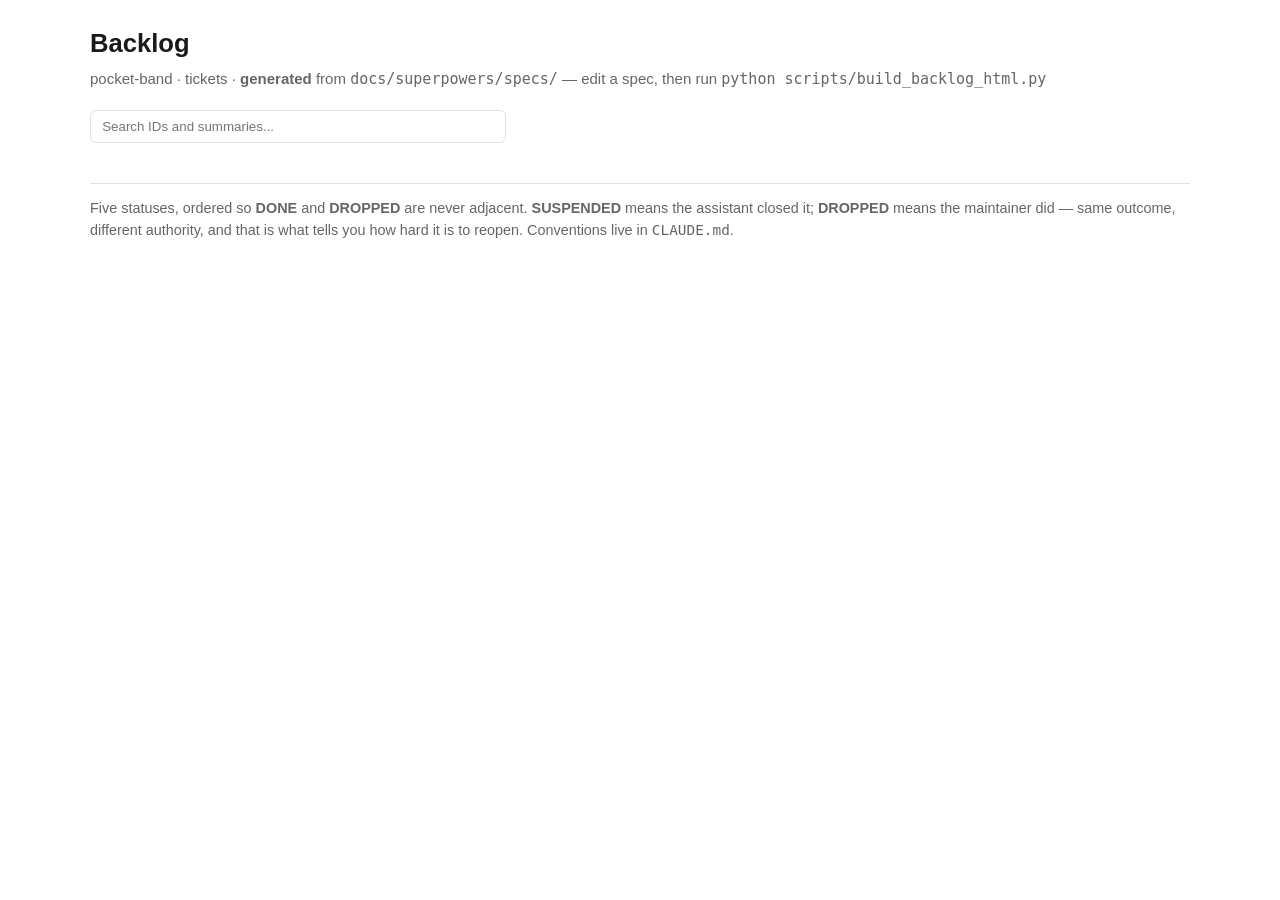
==== scripts/backlog_template.html @ 0896b293 "Initialise pocket-band" ====
<!doctype html>
<html lang="en"><head><meta charset="utf-8">
<meta name="viewport" content="width=device-width,initial-scale=1">
<title>pocket-band backlog</title>
<style>
:root{--bg:#fff;--fg:#1a1a1a;--mut:#666;--line:#e0e0e0;
      --open:#b45309;--accepted:#2563eb;--done:#15803d;--suspended:#6b6b70;--dropped:#b91c1c}
@media (prefers-color-scheme:dark){:root{--bg:#161616;--fg:#e8e8e8;--mut:#999;--line:#333;
      --open:#d97706;--accepted:#3b82f6;--done:#16a34a;--suspended:#9d9da3;--dropped:#ef4444}}
*{box-sizing:border-box}
body{margin:0;padding:1.5rem;background:var(--bg);color:var(--fg);
     font:15px/1.55 -apple-system,Segoe UI,Roboto,sans-serif}
.wrap{max-width:1100px;margin:0 auto}
h1{font-size:1.6rem;margin:0 0 .2rem}
.sub{color:var(--mut);margin:0 0 1.2rem}
#q{width:100%;max-width:26rem;padding:.5rem .7rem;border:1px solid var(--line);
   border-radius:6px;background:var(--bg);color:var(--fg);margin-bottom:1rem}
details.group{border:1px solid var(--line);border-radius:8px;margin-bottom:.8rem}
summary{cursor:pointer;padding:.6rem .9rem;font-weight:600}
.count{color:var(--mut);font-weight:400}
table{width:100%;border-collapse:collapse}
th,td{text-align:left;padding:.45rem .9rem;border-top:1px solid var(--line);vertical-align:top}
th{color:var(--mut);font-weight:500;font-size:.85rem}
td.id{white-space:nowrap;font-family:ui-monospace,Consolas,monospace}
td.sec{white-space:nowrap;color:var(--mut);font-size:.9rem}
a{color:inherit}
.chip{display:inline-block;padding:.05rem .5rem;border-radius:999px;
      font-size:.78rem;color:#fff;white-space:nowrap}
.chip-open{background:var(--open)}.chip-accepted{background:var(--accepted)}
.chip-done{background:var(--done)}.chip-suspended{background:var(--suspended)}
.chip-dropped{background:var(--dropped)}.chip-unknown{background:#e11d48}
footer{color:var(--mut);font-size:.9rem;margin-top:1.5rem;border-top:1px solid var(--line);
       padding-top:.8rem}
</style></head>
<body>
<div class="wrap">
<h1>Backlog</h1>
<p class="sub">pocket-band &middot; <!--COUNT--> tickets &middot; <strong>generated</strong> from <code>docs/superpowers/specs/</code> &mdash; edit a spec, then run <code>python scripts/build_backlog_html.py</code></p>
<input type="search" id="q" placeholder="Search IDs and summaries...">
<!--GROUPS-->
<footer>
Five statuses, ordered so <strong>DONE</strong> and <strong>DROPPED</strong> are never adjacent.
<strong>SUSPENDED</strong> means the assistant closed it; <strong>DROPPED</strong> means the
maintainer did &mdash; same outcome, different authority, and that is what tells you how hard it
is to reopen. Conventions live in <code>CLAUDE.md</code>.
</footer>
</div>
<script id="backlog-filter">
/* Additive only. Every row above is already in the markup, so if this throws
   the page still renders all of them and a plain-text search for any ticket
   ID in BACKLOG.html still hits. That is deliberate: the page this replaced
   kept its rows in a JS array, and one bad string literal rendered it empty
   -- which looks exactly like a backlog with nothing in it. */
try {
  document.getElementById("q").addEventListener("input", function (e) {
    var q = e.target.value.trim().toLowerCase();
    document.querySelectorAll("details.group").forEach(function (g) {
      var hits = 0;
      g.querySelectorAll("tbody tr").forEach(function (tr) {
        var show = !q || tr.textContent.toLowerCase().indexOf(q) !== -1;
        tr.style.display = show ? "" : "none";
        if (show) { hits++; }
      });
      g.style.display = hits ? "" : "none";
      if (q && hits) { g.open = true; }
    });
  });
} catch (e) { /* rows are in the markup; search is a convenience, not the page */ }
</script>
</body></html>
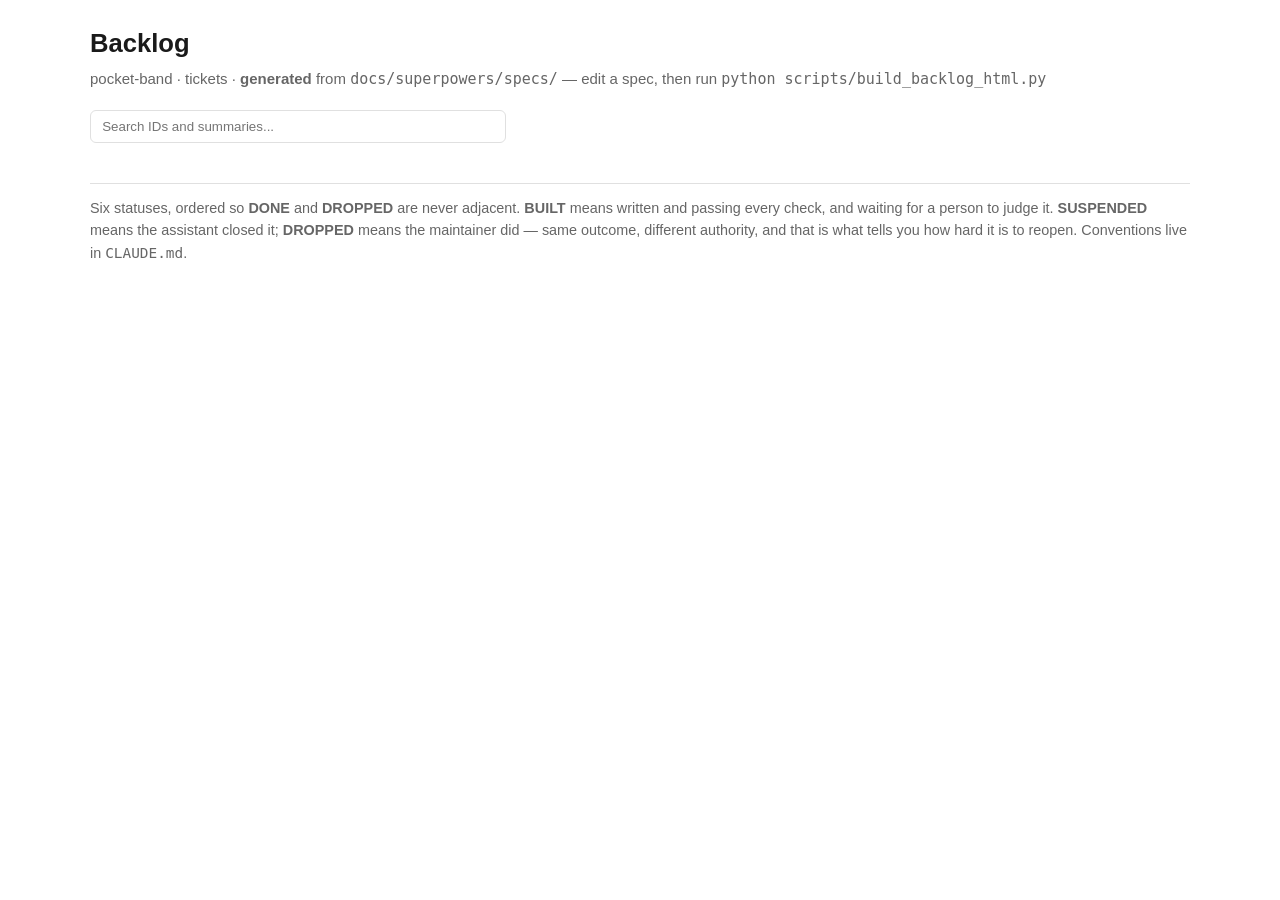
==== commit 42e19eb5: "Update the backlog builder: three-digit ticket numbers, rows in number order, and a BUILT status" ====
--- a/scripts/backlog_template.html
+++ b/scripts/backlog_template.html
@@ -4,9 +4,9 @@
 <title>pocket-band backlog</title>
 <style>
 :root{--bg:#fff;--fg:#1a1a1a;--mut:#666;--line:#e0e0e0;
-      --open:#b45309;--accepted:#2563eb;--done:#15803d;--suspended:#6b6b70;--dropped:#b91c1c}
+      --open:#b45309;--accepted:#2563eb;--built:#7c3aed;--done:#15803d;--suspended:#6b6b70;--dropped:#b91c1c}
 @media (prefers-color-scheme:dark){:root{--bg:#161616;--fg:#e8e8e8;--mut:#999;--line:#333;
-      --open:#d97706;--accepted:#3b82f6;--done:#16a34a;--suspended:#9d9da3;--dropped:#ef4444}}
+      --open:#d97706;--accepted:#3b82f6;--built:#a855f7;--done:#16a34a;--suspended:#9d9da3;--dropped:#ef4444}}
 *{box-sizing:border-box}
 body{margin:0;padding:1.5rem;background:var(--bg);color:var(--fg);
      font:15px/1.55 -apple-system,Segoe UI,Roboto,sans-serif}
@@ -27,8 +27,9 @@
 .chip{display:inline-block;padding:.05rem .5rem;border-radius:999px;
       font-size:.78rem;color:#fff;white-space:nowrap}
 .chip-open{background:var(--open)}.chip-accepted{background:var(--accepted)}
-.chip-done{background:var(--done)}.chip-suspended{background:var(--suspended)}
-.chip-dropped{background:var(--dropped)}.chip-unknown{background:#e11d48}
+.chip-built{background:var(--built)}.chip-done{background:var(--done)}
+.chip-suspended{background:var(--suspended)}.chip-dropped{background:var(--dropped)}
+.chip-unknown{background:#e11d48}
 footer{color:var(--mut);font-size:.9rem;margin-top:1.5rem;border-top:1px solid var(--line);
        padding-top:.8rem}
 </style></head>
@@ -39,7 +40,8 @@
 <input type="search" id="q" placeholder="Search IDs and summaries...">
 <!--GROUPS-->
 <footer>
-Five statuses, ordered so <strong>DONE</strong> and <strong>DROPPED</strong> are never adjacent.
+Six statuses, ordered so <strong>DONE</strong> and <strong>DROPPED</strong> are never adjacent.
+<strong>BUILT</strong> means written and passing every check, and waiting for a person to judge it.
 <strong>SUSPENDED</strong> means the assistant closed it; <strong>DROPPED</strong> means the
 maintainer did &mdash; same outcome, different authority, and that is what tells you how hard it
 is to reopen. Conventions live in <code>CLAUDE.md</code>.
